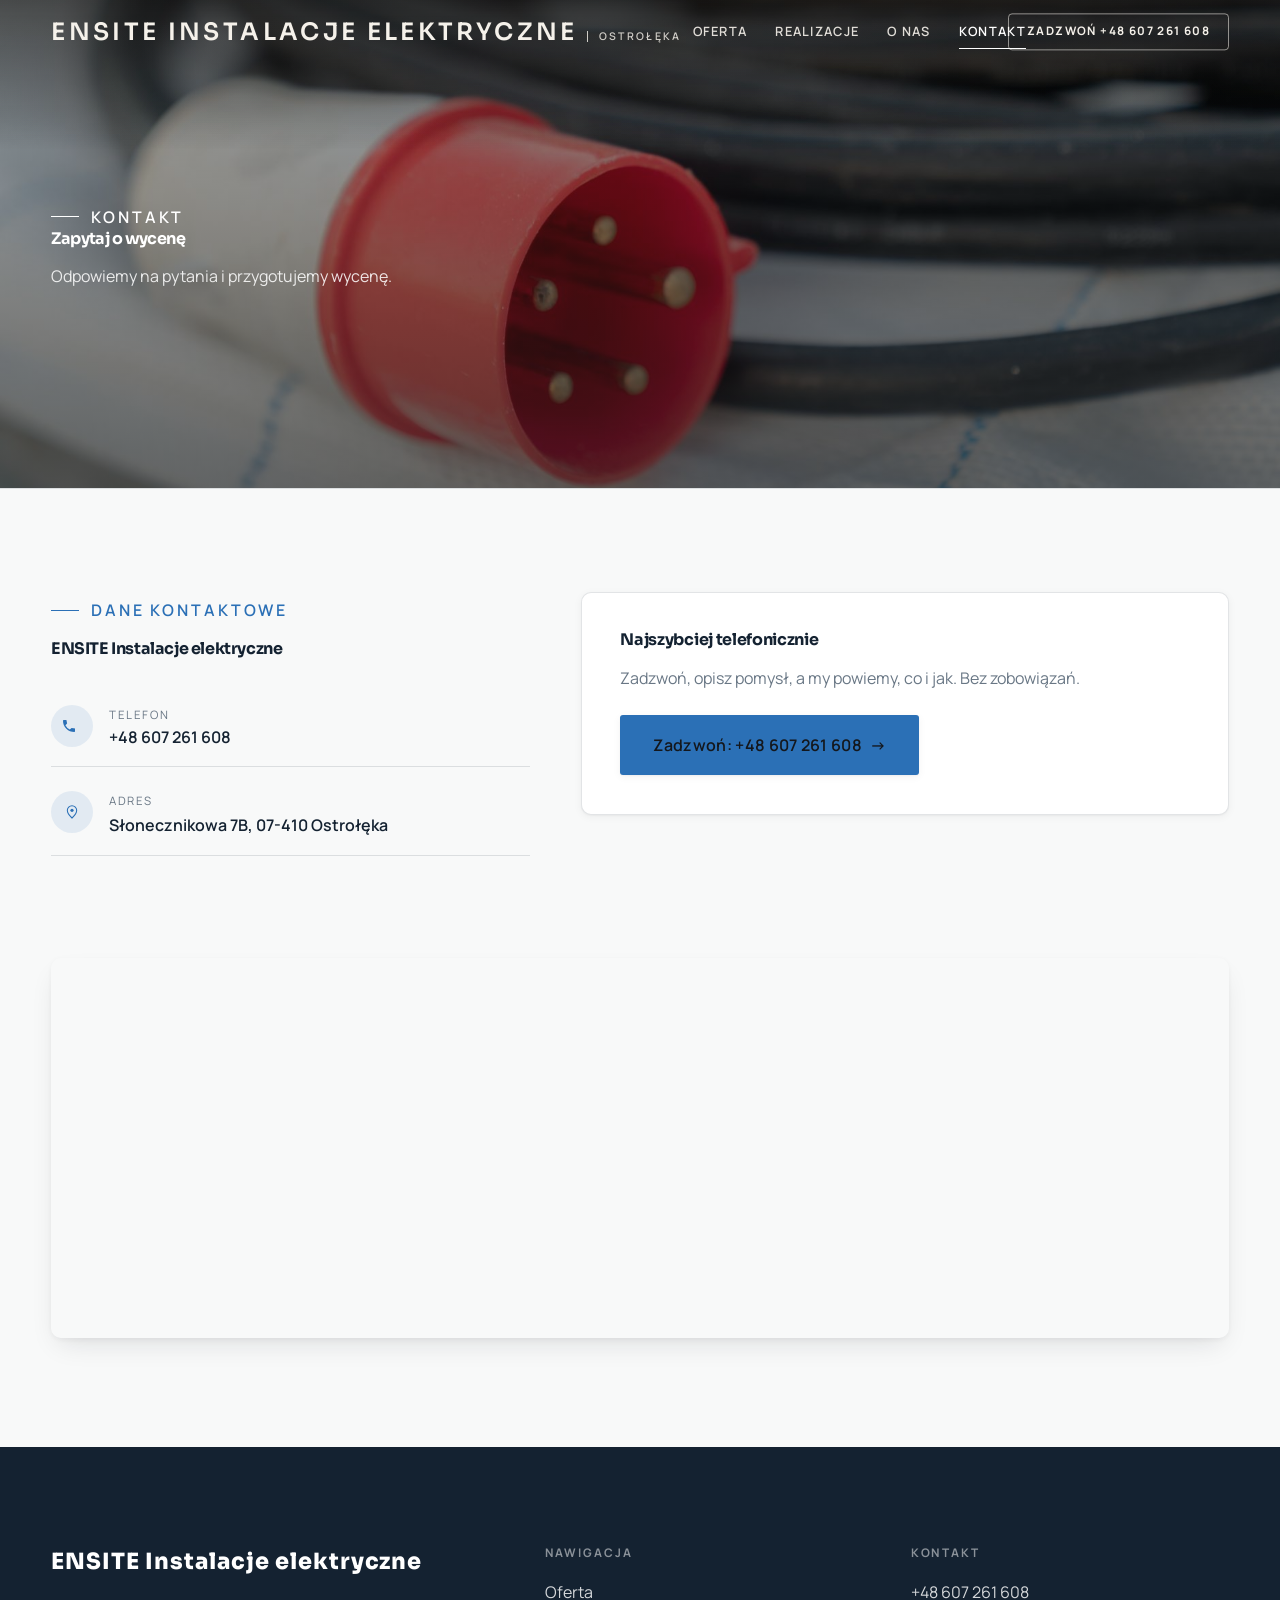
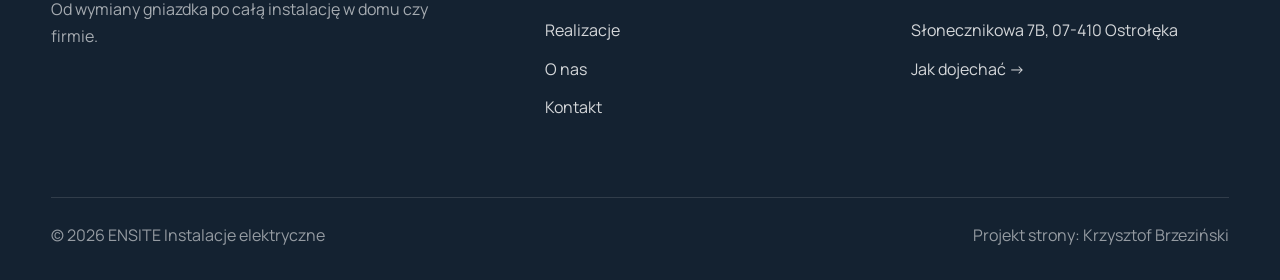
==== kontakt.html @ f6fc9be9 "Strona demo: ensite-instalacje-elektryczne" ====
<!DOCTYPE html>
<html lang="pl">
<head>
<meta charset="UTF-8">
<meta name="viewport" content="width=device-width, initial-scale=1.0">
<title>Kontakt - ENSITE Instalacje elektryczne</title>
<meta name="description" content="Kontakt ENSITE Instalacje elektryczne - Słonecznikowa 7B, 07-410 Ostrołęka">
<link rel="preconnect" href="https://fonts.googleapis.com">
<link rel="preconnect" href="https://fonts.gstatic.com" crossorigin>
<link href="https://fonts.googleapis.com/css2?family=Sora:wght@600;700;800&family=Manrope:wght@400;500;600&display=swap" rel="stylesheet">
<link rel="stylesheet" href="assets/styles.css">
</head>
<body>

<header class="nav">
  <div class="wrap nav-inner">
    <a class="brand" href="index.html"><span class="name">ENSITE Instalacje elektryczne</span><span class="sub">Ostrołęka</span></a>
    <nav class="nav-links">
      <a href="oferta.html">Oferta</a>
      <a href="realizacje.html">Realizacje</a>
      <a href="o-nas.html">O nas</a>
      <a href="kontakt.html" class="active">Kontakt</a>
      <a href="tel:+48607261608" class="btn btn-accent">Zadzwoń +48 607 261 608</a>
    </nav>
    <button class="nav-toggle" aria-label="Menu"><span></span><span></span><span></span></button>
  </div>
</header>

<section class="pagehead">
  <img src="img/g4.jpg" alt="ENSITE Instalacje elektryczne - Zapytaj o wycenę">
  <div class="wrap">
    <span class="eyebrow">Kontakt</span>
    <h1>Zapytaj o wycenę</h1>
    <p>Odpowiemy na pytania i przygotujemy wycenę.</p>
  </div>
</section>
<section>
  <div class="wrap contact-grid">
    <div class="reveal">
      <span class="eyebrow">Dane kontaktowe</span>
      <h2 style="margin:var(--space-4) 0 var(--space-6)">ENSITE Instalacje elektryczne</h2>
      <div class="info-list">
        <div class="info-row"><div class="ic"><svg class="ico-tel" width="16" height="16" viewBox="0 0 24 24" fill="none" aria-hidden="true"><path d="M6.6 10.8a15.5 15.5 0 0 0 6.6 6.6l2.2-2.2a1 1 0 0 1 1-.24 11.4 11.4 0 0 0 3.6.58 1 1 0 0 1 1 1V20a1 1 0 0 1-1 1A17 17 0 0 1 3 4a1 1 0 0 1 1-1h3.5a1 1 0 0 1 1 1c0 1.25.2 2.46.58 3.6a1 1 0 0 1-.25 1l-2.23 2.2Z" fill="currentColor"/></svg></div><div><div class="lbl">Telefon</div><a class="val" href="tel:+48607261608">+48 607 261 608</a></div></div>
        <div class="info-row"><div class="ic"><svg class="ico-pin" width="16" height="16" viewBox="0 0 24 24" fill="none" aria-hidden="true"><path d="M12 21s7-6.1 7-11.5A7 7 0 0 0 5 9.5C5 14.9 12 21 12 21Z" stroke="currentColor" stroke-width="1.6" fill="none"/><circle cx="12" cy="9.5" r="2.4" fill="currentColor"/></svg></div><div><div class="lbl">Adres</div><div class="val">Słonecznikowa 7B, 07-410 Ostrołęka</div></div></div>
      </div>
    </div>
    <div class="reveal">
      <div class="form">
        <h3 style="margin-bottom:var(--space-4)">Najszybciej telefonicznie</h3>
        <p class="muted" style="margin-bottom:var(--space-5)">Zadzwoń, opisz pomysł, a my powiemy, co i jak. Bez zobowiązań.</p>
        <a href="tel:+48607261608" class="btn btn-accent" style="justify-content:center">Zadzwoń: +48 607 261 608 <span class="arr">→</span></a>
      </div>
    </div>
  </div>
</section>
<section style="padding-top:0">
  <div class="wrap reveal">
    <iframe class="map" title="ENSITE Instalacje elektryczne - Ostrołęka" src="https://maps.google.com/maps?q=53.0658933%2C21.5706483&z=15&output=embed" loading="lazy" referrerpolicy="no-referrer-when-downgrade"></iframe>
  </div>
</section>

<footer>
  <div class="wrap">
    <div class="foot-grid">
      <div class="foot-brand">
        <div class="name">ENSITE Instalacje elektryczne</div>
        <p>Od wymiany gniazdka po całą instalację w domu czy firmie.</p>
      </div>
      <div class="foot-col">
        <h4>Nawigacja</h4>
        <a href="oferta.html">Oferta</a>
        <a href="realizacje.html">Realizacje</a>
        <a href="o-nas.html">O nas</a>
        <a href="kontakt.html">Kontakt</a>
      </div>
      <div class="foot-col">
        <h4>Kontakt</h4>
        <a href="tel:+48607261608">+48 607 261 608</a>
        <p>Słonecznikowa 7B, 07-410 Ostrołęka</p>
        <a href="https://maps.google.com/?cid=1458077893119664187&g_mp=CiVnb29nbGUubWFwcy5wbGFjZXMudjEuUGxhY2VzLkdldFBsYWNlEAIYBCAA" target="_blank" rel="noopener">Jak dojechać →</a>
      </div>
    </div>
    <div class="foot-bot">
      <span>© 2026 ENSITE Instalacje elektryczne</span>
      <span>Projekt strony: Krzysztof Brzeziński</span>
    </div>
  </div>
</footer>
<div class="sticky-call"><a class="sc-call" href="tel:+48607261608"><svg class="ico-tel" width="16" height="16" viewBox="0 0 24 24" fill="none" aria-hidden="true"><path d="M6.6 10.8a15.5 15.5 0 0 0 6.6 6.6l2.2-2.2a1 1 0 0 1 1-.24 11.4 11.4 0 0 0 3.6.58 1 1 0 0 1 1 1V20a1 1 0 0 1-1 1A17 17 0 0 1 3 4a1 1 0 0 1 1-1h3.5a1 1 0 0 1 1 1c0 1.25.2 2.46.58 3.6a1 1 0 0 1-.25 1l-2.23 2.2Z" fill="currentColor"/></svg> Zadzwoń</a><a class="sc-quote" href="kontakt.html">Bezpłatna wycena</a></div>

<script src="assets/main.js"></script>
</body>
</html>
---- assets/styles.css ----
/* ============================================================
   STOLBASZ — premium, architektoniczny B2B fit-out
   Jasna paleta, zero brązu. System wg premium-web-craft.
   Projekt strony: Krzysztof Brzeziński
   ============================================================ */

:root{
  /* PALETA — jasna, architektoniczna, chłodna */
  --paper:#f5f7fa;          /* główne tło */
  --paper-2:#e7edf3;        /* sekcje alternatywne (chłodny jasny szary) */
  --paper-3:#e7edf3;        /* delikatne wypełnienia */
  --ink:#142231;            /* tekst główny — chłodny grafit */
  --ink-soft:#2c3e52;       /* nagłówki drugorzędne */
  --muted:#697785;          /* tekst poboczny */
  --line:rgba(20,34,49,.12);/* hairline */
  --accent:#e8a00c;         /* stonowany petrol-slate — jedyny akcent */
  --accent-d:#c47f06;
  --accent-soft:rgba(232,160,12,.10);
  --dark:#142231;           /* sekcje ciemne (stopka/CTA) */

  /* ODSTĘPY — skala 4/8 */
  --space-1:4px; --space-2:8px; --space-3:12px; --space-4:16px; --space-5:24px;
  --space-6:32px; --space-7:48px; --space-8:64px; --space-9:96px; --space-10:128px;

  /* TYPOGRAFIA — fluid clamp() */
  --text-sm:clamp(.82rem,.8rem+.1vw,.9rem);
  --text-base:clamp(1rem,.97rem+.15vw,1.1rem);
  --text-lg:clamp(1.12rem,1.05rem+.3vw,1.3rem);
  --text-h3:clamp(1.2rem,1.1rem+.5vw,1.5rem);
  --text-h2:clamp(1.9rem,1.5rem+1.9vw,2.8rem);
  --text-h1:clamp(2.6rem,1.9rem+3.6vw,4.6rem);

  /* PROMIENIE — architektoniczne, raczej ostre */
  --r-sm:3px; --r-md:6px; --r-lg:10px;

  /* RUCH */
  --ease:cubic-bezier(.25,.46,.45,.94); --dur:.24s;

  /* CIENIE — miękkie, warstwowe */
  --sh-sm:0 1px 2px rgba(16,24,32,.04), 0 2px 8px rgba(16,24,32,.05);
  --sh-md:0 2px 6px rgba(16,24,32,.05), 0 12px 28px -8px rgba(16,24,32,.12);
  --sh-lg:0 6px 14px rgba(16,24,32,.07), 0 26px 56px -18px rgba(16,24,32,.22);

  --hairline:1px solid var(--line);

  --font-display:'Sora','Manrope',sans-serif;
  --font-body:'Manrope',sans-serif;
}

*{box-sizing:border-box;margin:0;padding:0}
html{scroll-behavior:smooth}
body{
  font-family:var(--font-body);
  font-size:var(--text-base);
  line-height:1.65;
  color:var(--ink);
  background:var(--paper);
  -webkit-font-smoothing:antialiased;
  text-rendering:optimizeLegibility;
}
img{max-width:100%;display:block}
a{color:inherit;text-decoration:none}

.wrap{width:min(92%,1180px);margin-inline:auto}
section{padding-block:clamp(52px,6.5vw,96px)}

h1,h2,h3{font-family:var(--font-display);font-weight:700;line-height:1.08;letter-spacing:-.02em;color:var(--ink)}
h1{font-size:var(--text-h1);letter-spacing:-.035em}
h2{font-size:var(--text-h2);letter-spacing:-.025em}
h3{font-size:var(--text-h3)}
p{max-width:65ch}

.eyebrow{
  font-family:var(--font-body);
  font-size:var(--text-sm);
  font-weight:600;
  letter-spacing:.18em;
  text-transform:uppercase;
  color:var(--accent);
  display:inline-flex;align-items:center;gap:var(--space-3);
}
.eyebrow::before{content:"";width:28px;height:1px;background:var(--accent);display:inline-block}

.muted{color:var(--muted)}
.lead{font-size:var(--text-lg);line-height:1.55;color:var(--ink-soft);max-width:50ch}

/* ---------- BUTTONS ---------- */
.btn{
  display:inline-flex;align-items:center;gap:var(--space-2);
  font-weight:600;font-size:var(--text-sm);letter-spacing:.02em;
  padding:var(--space-4) var(--space-6);
  border-radius:var(--r-sm);
  transition:transform var(--dur) var(--ease),box-shadow var(--dur) var(--ease),background var(--dur) var(--ease);
  cursor:pointer;border:1px solid transparent;
}
.btn-accent{background:var(--accent);color:#fff;box-shadow:var(--sh-sm)}
.btn-accent:hover{background:var(--accent-d);transform:translateY(-2px);box-shadow:var(--sh-md)}
.btn-accent:active{transform:translateY(0);box-shadow:var(--sh-sm)}
.btn-ghost{background:transparent;color:var(--ink);border-color:var(--line)}
.btn-ghost:hover{border-color:var(--accent);color:var(--accent);transform:translateY(-2px)}
.btn-light{background:#fff;color:var(--ink);box-shadow:var(--sh-sm)}
.btn-light:hover{transform:translateY(-2px);box-shadow:var(--sh-md)}
.btn .arr{transition:transform var(--dur) var(--ease)}
.btn:hover .arr{transform:translateX(4px)}

/* ---------- NAV ---------- */
.nav{
  position:sticky;top:0;z-index:50;
  background:color-mix(in srgb,var(--paper) 88%,transparent);
  backdrop-filter:saturate(140%) blur(10px);
  border-bottom:var(--hairline);
}
.nav-inner{display:flex;align-items:center;justify-content:space-between;height:72px}
.brand{display:flex;flex-direction:column;line-height:1}
.brand .name{font-family:var(--font-display);font-weight:800;font-size:1.35rem;letter-spacing:.04em}
.brand .sub{font-size:.62rem;letter-spacing:.34em;text-transform:uppercase;color:var(--muted);margin-top:5px}
.nav-links{display:flex;align-items:center;gap:var(--space-6)}
.nav-links a{font-size:var(--text-sm);font-weight:500;color:var(--ink-soft);position:relative;padding-block:4px;transition:color var(--dur) var(--ease)}
.nav-links a::after{content:"";position:absolute;left:0;bottom:0;width:0;height:1.5px;background:var(--accent);transition:width var(--dur) var(--ease)}
.nav-links a:hover,.nav-links a.active{color:var(--ink)}
.nav-links a:hover::after,.nav-links a.active::after{width:100%}
.nav-links .btn{padding:var(--space-2) var(--space-5)}
/* przyciski w nav: właściwy kolor (przebij .nav-links a) + bez podkreślenia */
.nav-links a.btn-accent{color:#fff}
.nav-links a.btn-ghost,.nav-links a.btn-light{color:var(--ink)}
.nav-links a.btn::after{display:none}
.nav-toggle{display:none;background:none;border:none;cursor:pointer;flex-direction:column;gap:5px;padding:8px}
.nav-toggle span{width:24px;height:2px;background:var(--ink);transition:var(--dur)}

/* ---------- HERO (split) ---------- */
.hero{position:relative;overflow:hidden;border-bottom:var(--hairline)}
.hero-grid{display:grid;grid-template-columns:1.05fr .95fr;gap:clamp(24px,4vw,60px);align-items:center;
  padding-block:clamp(36px,4.5vw,64px)}
.hero-copy .eyebrow{margin-bottom:var(--space-5)}
.hero-copy h1{margin-bottom:var(--space-5)}
.hero-copy .lead{margin-bottom:var(--space-7)}
.hero-actions{display:flex;flex-wrap:wrap;gap:var(--space-4)}
.hero-art{position:relative;aspect-ratio:4/3;border-radius:var(--r-lg);overflow:hidden;box-shadow:var(--sh-lg)}
.hero-art img{width:100%;height:100%;object-fit:cover}
.hero-art::after{content:"";position:absolute;inset:0;background:linear-gradient(180deg,transparent 55%,rgba(18,24,28,.28))}
.hero-badge{position:absolute;left:var(--space-5);bottom:var(--space-5);z-index:2;
  background:rgba(252,252,251,.94);backdrop-filter:blur(4px);
  border-radius:var(--r-md);padding:var(--space-4) var(--space-5);box-shadow:var(--sh-md);max-width:78%}
.hero-badge strong{display:block;font-family:var(--font-display);font-size:1rem;letter-spacing:-.01em}
.hero-badge span{font-size:var(--text-sm);color:var(--muted)}

/* ---------- HERO duży / kinowy (strona główna) ---------- */
.hero-cine{position:relative;min-height:clamp(560px,82vh,840px);min-height:clamp(560px,82svh,840px);display:flex;align-items:center;overflow:hidden;border-bottom:var(--hairline)}
.hero-cine>img{position:absolute;inset:0;width:100%;height:100%;object-fit:cover;z-index:0}
.hero-cine::after{content:"";position:absolute;inset:0;z-index:1;
  background:linear-gradient(95deg,rgba(13,18,23,.86) 0%,rgba(13,18,23,.64) 32%,rgba(13,18,23,.24) 62%,rgba(13,18,23,.04) 100%)}
.hero-cine .wrap{position:relative;z-index:2;padding-block:var(--space-8)}
.hero-cine .hero-copy{max-width:660px}
.hero-cine .eyebrow{color:#fff;margin-bottom:var(--space-5)}
.hero-cine .eyebrow::before{background:#fff}
.hero-cine h1{color:#fff;margin-bottom:var(--space-5);font-size:clamp(2.9rem,2rem+4.4vw,5.2rem)}
.hero-cine .lead{color:rgba(255,255,255,.92);max-width:48ch;margin-bottom:var(--space-7)}
.hero-cine .hero-actions{display:flex;flex-wrap:wrap;gap:var(--space-4)}
@media(max-width:680px){
  .hero-cine{min-height:clamp(520px,76vh,640px);min-height:clamp(520px,76svh,640px);align-items:flex-end}
  .hero-cine::after{background:linear-gradient(0deg,rgba(13,18,23,.9) 6%,rgba(13,18,23,.45) 55%,rgba(13,18,23,.25) 100%)}
  .hero-cine .wrap{padding-bottom:var(--space-9)}
}

/* full-bleed hero variant (podstrony) */
.pagehead{position:relative;min-height:46vh;min-height:46svh;display:flex;align-items:flex-end;overflow:hidden;border-bottom:var(--hairline)}
.pagehead img{position:absolute;inset:0;width:100%;height:100%;object-fit:cover}
.pagehead::after{content:"";position:absolute;inset:0;background:linear-gradient(180deg,rgba(18,24,28,.25),rgba(18,24,28,.62))}
.pagehead .wrap{position:relative;z-index:2;padding-block:var(--space-9);color:#fff}
.pagehead h1{color:#fff;max-width:18ch}
.pagehead .eyebrow{color:#fff}
.pagehead .eyebrow::before{background:#fff}
.pagehead p{color:rgba(255,255,255,.86);margin-top:var(--space-4);max-width:54ch}

/* ---------- STRIP (pasek skrótów / liczby) ---------- */
.strip{background:var(--dark);color:#fff}
.strip .wrap{display:grid;grid-template-columns:repeat(4,1fr);gap:var(--space-6);padding-block:var(--space-8)}
.strip .item .k{font-family:var(--font-display);font-size:clamp(1.6rem,1.2rem+1.4vw,2.4rem);font-weight:800;letter-spacing:-.02em;color:#fff}
.strip .item .v{font-size:var(--text-sm);color:rgba(255,255,255,.66);margin-top:var(--space-2);line-height:1.45}
.strip .item{border-left:2px solid var(--accent);padding-left:var(--space-5)}

/* ---------- SECTION HEAD ---------- */
.head{max-width:48rem;margin-bottom:var(--space-8)}
.head.center{margin-inline:auto;text-align:center}
.head .eyebrow{margin-bottom:var(--space-4)}
.head h2{margin-bottom:var(--space-4)}
.head p{color:var(--muted);font-size:var(--text-lg);line-height:1.55}
.head.center p{margin-inline:auto}

/* ---------- INTRO SPLIT ---------- */
.split{display:grid;grid-template-columns:.92fr 1.08fr;gap:clamp(28px,5vw,80px);align-items:center}
.split.rev{grid-template-columns:1.08fr .92fr}
.split.rev .split-art{order:-1}
.split-art{position:relative;aspect-ratio:5/4;border-radius:var(--r-lg);overflow:hidden;box-shadow:var(--sh-lg)}
.split-art img{width:100%;height:100%;object-fit:cover}
.split-copy h2{margin-bottom:var(--space-5)}
.split-copy p+p{margin-top:var(--space-4)}
.split-copy .btn{margin-top:var(--space-6)}

/* ---------- SERVICES (zakres) ---------- */
.svc-grid{display:grid;grid-template-columns:repeat(auto-fit,minmax(280px,1fr));gap:var(--space-5)}
.svc{background:#fff;border:var(--hairline);border-radius:var(--r-md);padding:var(--space-7) var(--space-6);
  transition:transform var(--dur) var(--ease),box-shadow var(--dur) var(--ease),border-color var(--dur) var(--ease);
  position:relative;overflow:hidden}
.svc::before{content:"";position:absolute;left:0;top:0;width:3px;height:0;background:var(--accent);transition:height var(--dur) var(--ease)}
.svc:hover{transform:translateY(-4px);box-shadow:var(--sh-md);border-color:transparent}
.svc:hover::before{height:100%}
.svc .ic{font-family:var(--font-display);font-size:.8rem;font-weight:700;letter-spacing:.12em;color:var(--accent);margin-bottom:var(--space-4)}
.svc h3{margin-bottom:var(--space-3);font-size:1.22rem}
.svc p{color:var(--muted);font-size:var(--text-base);line-height:1.6}

/* big detailed service rows */
.svc-row{display:grid;grid-template-columns:.8fr 1.2fr;gap:clamp(20px,4vw,60px);align-items:center;padding-block:var(--space-8)}
.svc-row+.svc-row{border-top:var(--hairline)}
.svc-row.rev{grid-template-columns:1.2fr .8fr}
.svc-row.rev .svc-row-art{order:-1}
.svc-row-art{aspect-ratio:4/3;border-radius:var(--r-md);overflow:hidden;box-shadow:var(--sh-md)}
.svc-row-art img{width:100%;height:100%;object-fit:cover}
.svc-row h3{font-size:1.5rem;margin-bottom:var(--space-4)}
.svc-row .num{font-family:var(--font-display);font-size:.85rem;font-weight:700;letter-spacing:.14em;color:var(--accent);display:block;margin-bottom:var(--space-3)}
.svc-row ul{list-style:none;margin-top:var(--space-4);display:flex;flex-direction:column;gap:var(--space-2)}
.svc-row li{position:relative;padding-left:var(--space-5);color:var(--muted);font-size:var(--text-base)}
.svc-row li::before{content:"";position:absolute;left:0;top:.62em;width:8px;height:1px;background:var(--accent)}

/* ---------- GALLERY (realizacje) ---------- */
.gallery{display:grid;grid-template-columns:repeat(12,1fr);gap:var(--space-4);grid-auto-rows:200px}
/* GALERIA MASONRY — pionowe zdjęcia (portrety beauty/wellness) bez przycinania: kolumny, height auto */
.gallery-masonry{column-count:3;column-gap:var(--space-4)}
@media(max-width:900px){.gallery-masonry{column-count:2}}
@media(max-width:560px){.gallery-masonry{column-count:1}}
.gallery-masonry .m-tile{break-inside:avoid;margin:0 0 var(--space-4);padding:0;position:relative;overflow:hidden;border-radius:var(--r-md);border:1px solid var(--line)}
.gallery-masonry .m-tile img{width:100%;height:auto;display:block}
.gallery-masonry .m-tile .cap{position:absolute;left:0;right:0;bottom:0;padding:var(--space-4);color:#fff;background:linear-gradient(0deg,rgba(0,0,0,.55),transparent);font-size:var(--text-sm)}
.gallery-masonry .m-tile .cap small{display:block;font-weight:400;opacity:.78;letter-spacing:.04em;text-transform:uppercase;font-size:.66rem;margin-top:3px}
.tile{position:relative;overflow:hidden;border-radius:var(--r-md);box-shadow:var(--sh-sm);
  transition:transform var(--dur) var(--ease),box-shadow var(--dur) var(--ease)}
.tile img{width:100%;height:100%;object-fit:cover;transition:transform .6s var(--ease)}
.tile:hover{box-shadow:var(--sh-md)}
.tile:hover img{transform:scale(1.05)}
.tile .cap{position:absolute;left:0;right:0;bottom:0;padding:var(--space-5) var(--space-4) var(--space-4);
  background:linear-gradient(transparent,rgba(18,24,28,.78));color:#fff;
  font-size:var(--text-sm);font-weight:600;letter-spacing:.01em;
  opacity:0;transform:translateY(8px);transition:var(--dur) var(--ease)}
.tile:hover .cap{opacity:1;transform:translateY(0)}
.tile .cap small{display:block;font-weight:400;opacity:.78;letter-spacing:.04em;text-transform:uppercase;font-size:.66rem;margin-top:3px}
/* bento spans */
.t-wide{grid-column:span 6}
.t-tall{grid-column:span 6;grid-row:span 2}
.t-std{grid-column:span 6}
.t-third{grid-column:span 4}
.t-two3{grid-column:span 8}

/* ---------- TRUST / WIARYGODNOŚĆ ---------- */
.trust{background:var(--paper-2)}
.trust-grid{display:grid;grid-template-columns:repeat(auto-fit,minmax(240px,1fr));gap:var(--space-5);margin-top:var(--space-7)}
.trust-card{background:#fff;border-radius:var(--r-md);padding:var(--space-7) var(--space-6);box-shadow:var(--sh-sm);border-top:3px solid var(--accent)}
.trust-card .big{font-family:var(--font-display);font-size:clamp(1.8rem,1.3rem+1.6vw,2.6rem);font-weight:800;letter-spacing:-.02em;color:var(--ink);line-height:1}
.trust-card h3{font-size:1.12rem;margin:var(--space-3) 0 var(--space-2)}
.trust-card p{color:var(--muted);font-size:var(--text-base);line-height:1.55}

/* ---------- CTA band ---------- */
.cta{background:var(--dark);color:#fff;position:relative;overflow:hidden}
.cta .wrap{display:grid;grid-template-columns:1.4fr .6fr;gap:var(--space-7);align-items:center;position:relative;z-index:2}
.cta h2{color:#fff;max-width:20ch}
.cta p{color:rgba(255,255,255,.74);margin-top:var(--space-4)}
.cta-actions{display:flex;flex-direction:column;gap:var(--space-3);align-items:flex-start}
.cta::before{content:"";position:absolute;right:-80px;top:-80px;width:360px;height:360px;border-radius:50%;
  background:radial-gradient(circle,var(--accent-soft),transparent 70%)}

/* ---------- CONTACT ---------- */
.contact-grid{display:grid;grid-template-columns:.85fr 1.15fr;gap:clamp(28px,4vw,56px);align-items:start}
.info-list{display:flex;flex-direction:column;gap:var(--space-2)}
.info-row{display:flex;gap:var(--space-4);align-items:flex-start;padding-block:var(--space-4);border-bottom:var(--hairline)}
.info-row .ic{flex:none;width:42px;height:42px;display:grid;place-items:center;border-radius:50%;
  background:var(--accent-soft);color:var(--accent);font-size:1.05rem}
.info-row .lbl{font-size:.72rem;letter-spacing:.14em;text-transform:uppercase;color:var(--muted)}
.info-row .val{font-weight:600;font-size:var(--text-base);margin-top:2px}
.info-row a.val:hover{color:var(--accent)}
.map{border:none;border-radius:var(--r-lg);box-shadow:var(--sh-md);width:100%;height:100%;min-height:380px;filter:grayscale(.2) contrast(1.02)}
.form{background:#fff;border:var(--hairline);border-radius:var(--r-lg);padding:clamp(24px,3vw,40px);box-shadow:var(--sh-sm)}
.form .fld{margin-bottom:var(--space-5)}
.form label{display:block;font-size:var(--text-sm);font-weight:600;margin-bottom:var(--space-2)}
.form input,.form textarea{width:100%;font-family:inherit;font-size:var(--text-base);color:var(--ink);
  padding:var(--space-4);border:var(--hairline);border-radius:var(--r-sm);background:var(--paper);transition:border-color var(--dur)}
.form input:focus,.form textarea:focus{outline:none;border-color:var(--accent);background:#fff}
.form textarea{resize:vertical;min-height:120px}
.form .note{font-size:var(--text-sm);color:var(--muted);margin-top:var(--space-3)}

/* ---------- FOOTER ---------- */
footer{background:var(--dark);color:#fff;padding-block:var(--space-9) var(--space-6)}
.foot-grid{display:grid;grid-template-columns:1.4fr 1fr 1fr;gap:var(--space-7);margin-bottom:var(--space-8)}
.foot-brand .name{font-family:var(--font-display);font-weight:800;font-size:1.4rem;letter-spacing:.04em}
.foot-brand p{color:rgba(255,255,255,.62);margin-top:var(--space-4);font-size:var(--text-base);max-width:38ch}
.foot-col h4{font-size:.74rem;letter-spacing:.16em;text-transform:uppercase;color:rgba(255,255,255,.5);margin-bottom:var(--space-4)}
.foot-col a,.foot-col p{display:block;color:rgba(255,255,255,.82);font-size:var(--text-base);margin-bottom:var(--space-3)}
.foot-col a:hover{color:#fff}
.foot-bot{border-top:1px solid rgba(255,255,255,.12);padding-top:var(--space-5);display:flex;justify-content:space-between;flex-wrap:wrap;gap:var(--space-3);
  font-size:var(--text-sm);color:rgba(255,255,255,.55)}
.foot-bot a:hover{color:#fff}

/* ---------- REVEAL ---------- */
.reveal{opacity:0;transform:translateY(22px);transition:opacity .6s var(--ease),transform .6s var(--ease)}
.reveal.in{opacity:1;transform:none}

/* ---------- RESPONSIVE ---------- */
@media(max-width:920px){
  .hero-grid,.split,.split.rev,.svc-row,.svc-row.rev,.cta .wrap,.contact-grid,.foot-grid{grid-template-columns:1fr}
  .split.rev .split-art,.svc-row.rev .svc-row-art{order:0}
  .hero-art{aspect-ratio:16/10;max-height:420px}
  .strip .wrap{grid-template-columns:repeat(2,1fr);gap:var(--space-7)}
  .gallery{grid-auto-rows:180px}
  .t-wide,.t-tall,.t-std,.t-third,.t-two3{grid-column:span 6}
  .t-tall{grid-row:span 1}
  .cta-actions{flex-direction:row;flex-wrap:wrap}
  .foot-grid{gap:var(--space-6)}
}
@media(max-width:680px){
  .nav-links{position:fixed;inset:72px 0 auto 0;background:var(--paper);flex-direction:column;align-items:stretch;
    gap:0;padding:var(--space-4) 6%;border-bottom:var(--hairline);box-shadow:var(--sh-md);
    transform:translateY(-120%);transition:transform var(--dur) var(--ease)}
  .nav-links.open{transform:translateY(0)}
  .nav-links a{padding-block:var(--space-4);border-bottom:var(--hairline)}
  .nav-links .btn{margin-top:var(--space-3);justify-content:center}
  .nav-toggle{display:flex}
  .strip .wrap{grid-template-columns:1fr}
  .gallery{grid-template-columns:repeat(6,1fr)}
  .foot-grid{grid-template-columns:1fr}
}
@media(prefers-reduced-motion:reduce){
  *{animation-duration:.01ms!important;transition:none!important}
  .reveal{opacity:1!important;transform:none!important}
  html{scroll-behavior:auto}
}

/* ============================================================
   PREMIUM LAYER — destylat deep-researchu branż (anty-AI, spokój).
   Zmienne STOLBASZ (--accent/--ink/--paper/--line/--dark). Ruch ledwo
   zauważalny, krzywa cubic-bezier(.16,.84,.44,1); prefers-reduced-motion
   pokryte blanketem wyżej. Karty hairline zamiast cieni = #1 sygnał „nie-AI".
   ============================================================ */

/* więcej oddechu między sekcjami (liderzy: 110-130px) */
section{padding-block:clamp(64px,8vw,128px)}

/* 1) Aksamitny reveal — dłuższa, miękka krzywa zamiast „skoku" */
.reveal{transition:opacity .9s cubic-bezier(.16,.84,.44,1),transform .9s cubic-bezier(.16,.84,.44,1);will-change:opacity,transform}
/* stagger TYLKO w galerii (tam pozycja = porządek dzieci) */
.gallery .reveal:nth-child(2){transition-delay:.07s}
.gallery .reveal:nth-child(3){transition-delay:.14s}
.gallery .reveal:nth-child(4){transition-delay:.21s}
.gallery .reveal:nth-child(5){transition-delay:.28s}
.gallery .reveal:nth-child(6){transition-delay:.35s}

/* 2) Hero STATYCZNY na .hero-cine — Ken Burns CAŁKIEM WYŁĄCZONY 26.06 (3. zgłoszenie Szymona).
   GENEZA: animowanie scale na <img> hero z teksturami (cegły/framugi) re-samplinguje obraz
   klatka po klatce → na części ekranów drobne drganie/shimmer = „heroshot się trzęsie".
   translateY usunięto wcześniej, scale-only + will-change/GPU NIE wystarczyły do GWARANCJI gładkości.
   Krzysztof zażądał pewności („make sure, że błąd się nie pojawi") > efekt. Zero animacji = 0% drgania.
   Delikatny zoom zostaje TYLKO w pełnoekranowych hero gastro/studio (hg-bg/hs-bg — tło, inny
   mechanizm, chwalone, nigdy nie zgłaszane). NIE wracać do KB na .hero-cine bez realnego testu
   na sprzęcie klienta — to ryzyko regresji „trzęsienia”. */
/* BEZPIECZNY "wow" na hero = jednorazowy FADE-IN (opacity), nie zoom.
   opacity nie dotyka bitmapy → gładkie na KAŻDYM zdjęciu/ekranie/GPU, zero ryzyka migotania.
   Geometryczny ruch (scale/translate) na .hero-cine jest ZAKAZANY (bramka pilnuje). */
@keyframes heroFade{from{opacity:0}to{opacity:1}}
.hero-cine>img{transform:none;animation:heroFade 1.1s ease-out both}

/* 3) Akcentowy hairline pod nagłówkiem sekcji, który „rysuje się" przy wejściu */
.head h2{position:relative;padding-bottom:18px}
.head h2::after{content:"";position:absolute;left:0;bottom:0;height:1px;width:0;background:var(--accent);transition:width 1s cubic-bezier(.16,.84,.44,1) .15s}
.head.center h2::after{left:50%;transform:translateX(-50%)}
.head.reveal.in h2::after,.head.center.reveal.in h2::after{width:54px}

/* 4) Karty HAIRLINE zamiast cieni/zaokrągleń (najmocniejszy anty-AI detal) */
.svc{background:transparent;border:1px solid var(--line);border-radius:var(--r-sm);box-shadow:none}
.svc:hover{box-shadow:none;border-color:var(--accent);transform:translateY(-3px)}
.trust-card{background:transparent;box-shadow:none;border:1px solid var(--line);border-top:2px solid var(--accent);border-radius:var(--r-sm)}
.tile{box-shadow:none;border-radius:var(--r-sm)}
.tile:hover{box-shadow:none}

/* 5) Sticky-nav kondensuje się po przewinięciu (sygnał dopracowania) */
.nav{transition:box-shadow .4s ease,background .4s ease}
.nav.is-stuck{box-shadow:0 1px 0 var(--line),0 14px 30px -24px rgba(0,0,0,.45)}
.nav-inner{transition:height .35s var(--ease)}
.nav.is-stuck .nav-inner{height:60px}

/* 6) MANIFESTO — pełnoekranowy cytat-bohater (zastępuje generyczne „Dlaczego my") */
.manifesto{background:var(--paper-2);text-align:center}
.manifesto .wrap{max-width:60rem}
.manifesto p{font-family:var(--font-display);font-style:italic;font-size:clamp(1.6rem,1rem+2.4vw,2.8rem);line-height:1.32;color:var(--ink-soft);margin-inline:auto;max-width:26ch;position:relative;padding-top:var(--space-8)}
.manifesto p::before{content:"";position:absolute;top:0;left:50%;transform:translateX(-50%);width:54px;height:1px;background:var(--accent)}
.manifesto p span{color:var(--accent);font-style:italic}

/* 7) GATEWAYS — 3 duże bramy-zdjęcia (zamiast paska menu usług) */
.gateways{display:grid;grid-template-columns:repeat(3,1fr);gap:var(--space-4)}
.gateway{position:relative;aspect-ratio:3/4;overflow:hidden;border-radius:var(--r-sm);display:block}
.gateway img{width:100%;height:100%;object-fit:cover;transition:transform .8s var(--ease),filter .5s var(--ease)}
.gateway::after{content:"";position:absolute;inset:0;background:linear-gradient(180deg,transparent 38%,rgba(18,24,28,.74))}
.gateway:hover img{transform:scale(1.05);filter:brightness(1.05)}
.gateway .g-ttl{position:absolute;left:0;right:0;bottom:0;z-index:2;padding:var(--space-6) var(--space-5);color:#fff;font-family:var(--font-display);font-size:1.45rem;letter-spacing:-.01em;line-height:1.15}
.gateway .g-ttl small{display:block;font-family:var(--font-body);font-size:var(--text-sm);font-weight:400;opacity:.82;letter-spacing:.03em;margin-top:5px}
@media(max-width:760px){.gateways{grid-template-columns:1fr}.gateway{aspect-ratio:16/10}}

/* 8) LOGO klienta w nagłówku (gdy podane --logo) */
/* 52px domyślnie (feedback Bartka 06.07.2026: 40px ginęło, uwaga padła 3x; ~56px sprawdzone na żywym demie anna-borowiec-makeup) */
.brand-logo{height:64px;width:auto;max-width:300px;object-fit:contain;display:block}
.nav.is-stuck .brand-logo{height:52px}
@media(max-width:680px){.brand-logo{height:46px;max-width:210px}}

/* === rodzina: fachowcy === */
/* ============================================================
   RODZINA: FACHOWCY (hydraulik/elektryk/remont/brukarstwo/ogrodzenia)
   Doklejane NA WIERZCH base.css. Dziedziczy paletę/fonty skórki (trade/elektryk).
   Filozofia: telefon-bohater + zaufanie + „bezpłatna wycena". Spokój, nie krzyk.
   (count-up i podwójny iframe mapy świadomie pominięte - krytyka blueprintu.)
   ============================================================ */

/* --- PROCES - oś „jak pracujemy" (podpis rodziny, czego nie ma w meblach) --- */
.proces{background:var(--paper-2)}
.proces-line{list-style:none;display:grid;grid-template-columns:repeat(4,1fr);gap:var(--space-5);position:relative;margin:0;padding:0}
.proces-line li{position:relative;padding-top:var(--space-7)}
.proces-line li::before{content:"";position:absolute;top:14px;left:0;right:0;height:1px;background:var(--line)}
.proces-line li:last-child::before{right:50%}
.proces-line li:first-child::before{left:50%}
.proces-line li::after{content:"";position:absolute;top:9px;left:calc(50% - 6px);width:11px;height:11px;border-radius:50%;background:var(--accent);box-shadow:0 0 0 4px var(--paper-2)}
.proces-line .pno{font-family:var(--font-display);font-weight:800;font-size:1.5rem;color:var(--accent);letter-spacing:-.02em;display:block;margin-bottom:var(--space-3);text-align:center}
.proces-line h3{font-size:1.1rem;margin-bottom:var(--space-2);text-align:center}
.proces-line p{color:var(--muted);font-size:var(--text-sm);line-height:1.5;text-align:center;max-width:26ch;margin-inline:auto}
@media(max-width:820px){
  .proces-line{grid-template-columns:1fr;gap:0}
  .proces-line li{padding:var(--space-5) 0 var(--space-5) var(--space-7)}
  .proces-line li::before{left:5px;right:auto;top:0;bottom:0;width:1px;height:auto}
  .proces-line li:first-child::before,.proces-line li:last-child::before{left:5px;right:auto}
  .proces-line li::after{top:var(--space-6);left:0}
  .proces-line .pno,.proces-line h3,.proces-line p{text-align:left;margin-inline:0}
}

/* --- OBSZAR DZIAŁANIA - lokalność (chipy z REALNEGO miasta, bez drugiego iframe) --- */
.obszar .head{text-align:center;margin-inline:auto}
.obszar .head .eyebrow{justify-content:center}
.obszar-list{list-style:none;display:flex;flex-wrap:wrap;justify-content:center;gap:var(--space-3);margin:0;padding:0;max-width:60rem;margin-inline:auto}
.obszar-list li{border:1px solid var(--line);border-radius:999px;padding:var(--space-2) var(--space-5);
  font-size:var(--text-sm);font-weight:600;color:var(--ink-soft);transition:border-color .24s var(--ease),color .24s var(--ease)}
.obszar-list li:hover{border-color:var(--accent);color:var(--accent)}
.obszar-list li.is-home{background:var(--accent);border-color:var(--accent);color:#fff}

/* --- STICKY-CALL - dolny pasek mobile (najważniejszy konwerter tej rodziny) --- */
.sticky-call{display:none}
@media(max-width:820px){
  .sticky-call{display:grid;grid-template-columns:1fr 1fr;gap:1px;position:fixed;left:0;right:0;bottom:0;z-index:90;
    background:var(--line);box-shadow:0 -6px 20px -10px rgba(0,0,0,.4)}
  .sticky-call a{padding:15px 8px;text-align:center;font-weight:700;font-size:.95rem;letter-spacing:.01em}
  .sc-call{background:var(--accent);color:#fff}
  .sc-quote{background:var(--paper);color:var(--ink)}
  body{padding-bottom:56px}
}

/* --- Blok „Awaria? Dzwoń” (opcjonalny, hydraulik/elektryk) --- */
.awaria{background:var(--dark);color:#fff}
.awaria .wrap{display:flex;flex-wrap:wrap;align-items:center;justify-content:space-between;gap:var(--space-5);padding-block:var(--space-7)}
.awaria h3{color:#fff;font-size:clamp(1.3rem,1rem+1.2vw,1.8rem)}
.awaria p{color:rgba(255,255,255,.72);margin-top:var(--space-2)}
.awaria .btn-accent{white-space:nowrap}

/* === CERTYFIKATY / CZYM PRACUJEMY (gated: renderuje sie tylko gdy brief poda certy/marki/gwarancja) - mocny lever dla dekarzy === */
.auto-marki .marki-list{display:flex;flex-wrap:wrap;justify-content:center;gap:clamp(.8rem,2.5vw,1.6rem);list-style:none;margin:var(--space-7) 0 0;padding:0}
.auto-marki .marki-list li{font-family:var(--font-display);text-transform:uppercase;letter-spacing:.12em;font-weight:600;
  font-size:clamp(.82rem,1.5vw,1rem);color:var(--ink-soft);padding:.5rem 1rem;border:1px solid var(--line);border-radius:var(--r-sm)}
.marki-gwar{text-align:center;color:var(--muted);font-size:var(--text-sm);margin-top:var(--space-6)}

/* ============================================================
   FAZA 3 - OSOBNY UKŁAD FACHOWCY (research wf_e4ed63db + krytyka z policzonym WCAG). Doklejane na wierzch.
   Tożsamość: ZAUFANIE + DUŻY TELEFON + DOWÓD. Dwublok hero (zdjęcie | lity panel), bezpośrednio, solidnie.
   ============================================================ */

/* --- P0 KONTRAST: bursztyn jako TEKST na jasnym = 2.0 FAIL (policzone). Naprawy (bursztyn->ciemny tekst / ink). --- */
.btn-accent{color:#14171c}                                  /* bursztyn + ciemny tekst = 8.28 PASS */
.sticky-call .sc-call{color:#14171c}                        /* sticky bursztyn + ciemny tekst */
.obszar-list li.is-home{background:var(--ink);border-color:var(--ink);color:#fff}  /* było bursztyn+biel 2.17 -> ink+biel 16.29 */
.proces-line .pno{color:var(--ink-soft)}                    /* numery procesu: było bursztyn 2.0 -> ink-soft (czytelne); kropka osi zostaje bursztyn (grafika) */

/* --- Ikona telefonu (uzywana w hero hf-phone-num; nav styluje silnik NAV NOBU) --- */
.ico-tel{vertical-align:-2px;margin-right:.3em}

/* === HERO FACHOWCY: dwublok (zdjęcie | lity panel ink). Zdjęcie = PIERWSZE dziecko (blur-guard + mobilny stack). STATYCZNE. === */
.hero-fach{display:grid;grid-template-columns:1fr minmax(0,46%);min-height:clamp(540px,76vh,740px);min-height:clamp(540px,76svh,740px)}
.hf-photo{width:100%;height:100%;object-fit:cover;display:block;background:var(--paper-2)}  /* img = PIERWSZE dziecko sekcji (blur-guard); EAGER, bez animacji (zero janku) */
.hf-panel{order:-1;background:var(--ink);color:#fff;display:flex;flex-direction:column;justify-content:center;
  padding:clamp(2.2rem,5vw,4.5rem) clamp(1.6rem,4vw,3.6rem)}
.hf-kicker{font-family:var(--font-display);font-weight:700;text-transform:uppercase;letter-spacing:.14em;
  font-size:clamp(.74rem,1.4vw,.9rem);color:var(--accent)}
.hf-title{color:#fff;font-family:var(--font-display);font-weight:800;line-height:1.05;letter-spacing:-.01em;
  font-size:clamp(1.9rem,1.4rem+2vw,3rem);margin:var(--space-3) 0 var(--space-5)}
.hf-phone{display:inline-flex;flex-direction:column;gap:.15rem;margin-bottom:var(--space-5);width:fit-content}
.hf-phone-lab{font-size:.74rem;text-transform:uppercase;letter-spacing:.14em;color:rgba(255,255,255,.66)}
.hf-phone-num{font-family:var(--font-display);font-weight:800;color:#fff;font-variant-numeric:tabular-nums;white-space:nowrap;
  font-size:clamp(2rem,1.4rem+2.2vw,2.9rem);line-height:1;display:inline-flex;align-items:center}
.hf-phone-num .ico-tel{width:.7em;height:.7em;color:var(--accent);margin-right:.35em}   /* ikona bursztyn, cyfry białe */
.hf-phone:hover .hf-phone-num{color:var(--accent)}
.hf-actions{display:flex;flex-wrap:wrap;gap:var(--space-3)}
.hf-ghost{color:#fff;border-color:rgba(255,255,255,.45)}
.hf-trust{margin-top:var(--space-5);padding-top:var(--space-4);border-top:1px solid rgba(255,255,255,.16);
  color:rgba(255,255,255,.82);font-weight:600;font-size:var(--text-sm);letter-spacing:.01em}
@media(max-width:820px){
  .hero-fach{grid-template-columns:1fr;min-height:0}
  .hf-photo{aspect-ratio:16/10}
  .hf-panel{order:0;padding-block:clamp(2rem,7vw,3rem)}     /* DOM-order: zdjęcie na górze, panel pod */
}

/* === PROMISE BAR: zawsze-obecna sygnatura usługowa (anty recon-collapse) === */
.fach-promise{background:var(--paper-2);border-bottom:var(--hairline);padding-block:0}
.fach-promise .wrap{padding-block:var(--space-4)}
.fp-row{list-style:none;margin:0;padding:0;display:flex;flex-wrap:wrap;justify-content:center;align-items:center;gap:clamp(.6rem,2.4vw,2rem)}
.fp-row li{font-family:var(--font-display);font-weight:700;text-transform:uppercase;letter-spacing:.08em;
  font-size:clamp(.72rem,1.3vw,.85rem);color:var(--ink-soft);display:flex;align-items:center}
.fp-row li:not(:last-child)::after{content:"";width:6px;height:6px;border-radius:50%;background:var(--accent);margin-left:clamp(.6rem,2.4vw,2rem)}

/* === TRUST BAR (gated): jasne pasmo, cyfry INK (NIE bursztyn=2.0 FAIL), bursztyn jako kreska pod liczbą === */
.trust-bar{background:var(--paper);border-bottom:var(--hairline)}
.trust-bar .wrap{display:flex;flex-wrap:wrap;align-items:center;justify-content:center;gap:clamp(1rem,3vw,2.6rem);padding-block:var(--space-7)}
.tb-stats{display:flex;flex-wrap:wrap;gap:clamp(1rem,3vw,2.6rem)}
.tb-stat{display:flex;flex-direction:column;align-items:center;text-align:center;padding-bottom:var(--space-2);border-bottom:3px solid var(--accent)}
.tb-num{font-family:var(--font-display);font-weight:800;font-size:clamp(2rem,3vw,2.8rem);line-height:1;color:var(--ink);font-variant-numeric:tabular-nums}
.tb-lab{font-size:.74rem;text-transform:uppercase;letter-spacing:.08em;color:var(--muted);margin-top:.3rem}
.tb-google{font-weight:700;color:var(--ink);font-size:var(--text-base);background:var(--paper-2);border:var(--hairline);border-radius:999px;padding:.5rem 1.1rem;font-variant-numeric:tabular-nums}
.tb-seal{font-family:var(--font-display);font-weight:700;text-transform:uppercase;letter-spacing:.06em;font-size:.85rem;
  color:var(--ink);border:1px solid var(--accent);border-radius:var(--r-sm);padding:.5rem 1rem}

/* === LISTA USŁUG (zamiast bram-nastrojowych): konkret "co + zakres + wycena" === */
.fach-uslugi .fu-list{list-style:none;margin:var(--space-8) 0 0;padding:0;display:flex;flex-direction:column}
.fu-row{display:grid;grid-template-columns:minmax(11rem,1fr) 2fr auto;gap:clamp(1rem,3vw,2.5rem);align-items:center;
  padding-block:var(--space-5);border-top:1px solid var(--line)}
.fu-row:last-child{border-bottom:1px solid var(--line)}
.fu-name{font-family:var(--font-display);font-weight:700;font-size:1.15rem;color:var(--ink)}
.fu-desc{color:var(--muted);font-size:var(--text-sm);line-height:1.55}
.fu-cta{font-weight:700;font-size:var(--text-sm);color:var(--accent-d);white-space:nowrap}
.fu-cta:hover{color:var(--ink)}
@media(max-width:760px){.fu-row{grid-template-columns:1fr;gap:var(--space-2)}.fu-cta{justify-self:start}}

/* === OPINIE (gated): realne cytaty z reconu === */
.opinie-grid{display:grid;grid-template-columns:repeat(auto-fit,minmax(16rem,1fr));gap:var(--space-6);margin-top:var(--space-8)}
.op-card{margin:0;background:var(--paper);border:1px solid var(--line);border-radius:var(--r-md);padding:var(--space-6);display:flex;flex-direction:column;gap:var(--space-3)}
.op-star{color:var(--accent-d);letter-spacing:.1em;font-size:.95rem}
.op-card blockquote{margin:0;color:var(--ink-soft);font-size:var(--text-base);line-height:1.6}
.op-autor{font-family:var(--font-display);font-weight:700;color:var(--ink);font-size:.95rem}

/* === SUWAK PRZED/PO (kopia z auto.css - CSS nie dziedziczy się między rodzinami; krytyka 5b) === */
.auto-ba .ba-slider{position:relative;--ba-pos:50%;max-width:62rem;margin:var(--space-8) auto 0;aspect-ratio:16/9;
  overflow:hidden;border-radius:var(--r-sm);border:1px solid var(--line);touch-action:none;user-select:none;cursor:ew-resize}
.ba-slider img{position:absolute;inset:0;width:100%;height:100%;object-fit:cover;display:block}
.ba-before-wrap{position:absolute;inset:0;clip-path:inset(0 calc(100% - var(--ba-pos)) 0 0)}
.ba-lab{position:absolute;top:var(--space-4);z-index:3;font-family:var(--font-display);text-transform:uppercase;
  letter-spacing:.1em;font-size:.7rem;color:#fff;background:rgba(10,12,15,.6);padding:.3rem .6rem;border-radius:2px}
.ba-lab-l{left:var(--space-4)}
.ba-lab-r{right:var(--space-4)}
.ba-handle{position:absolute;top:0;bottom:0;left:var(--ba-pos);width:2px;background:var(--accent);transform:translateX(-1px);z-index:4;pointer-events:none}
.ba-handle span{position:absolute;top:50%;left:50%;transform:translate(-50%,-50%);width:38px;height:38px;border-radius:50%;
  background:var(--accent);box-shadow:0 2px 12px rgba(0,0,0,.4);display:flex;align-items:center;justify-content:center}
.ba-handle span::before,.ba-handle span::after{content:"";position:absolute;width:0;height:0;border-block:5px solid transparent}
.ba-handle span::before{left:9px;border-right:6px solid #14171c}
.ba-handle span::after{right:9px;border-left:6px solid #14171c}
.ba-podpis{text-align:center;color:var(--muted);font-size:var(--text-sm);margin-top:var(--space-5)}

/* === NAV NOBU (silnik): fachowcy === */
.nav{position:fixed;left:0;right:0;backdrop-filter:none;border-bottom:1px solid transparent;z-index:100;transition:transform .35s var(--ease),background .35s ease,box-shadow .35s ease}
.nav.nav-hidden{transform:translateY(-100%)}
.nav.is-stuck{background:transparent;box-shadow:none;border-bottom-color:transparent}
.nav.is-stuck .nav-inner{height:64px}
.nav .brand{flex-direction:row;align-items:baseline;gap:.6rem;line-height:1}
.nav .brand .name{font-family:var(--font-display);font-weight:600;font-size:1.5rem;text-transform:uppercase;letter-spacing:.14em}
.nav .brand .sub{margin-top:0;padding-left:.65rem;border-left:1px solid currentColor;font-size:.66rem;font-weight:600;letter-spacing:.22em;text-transform:uppercase}
.nav .nav-links a{font-size:.8rem;font-weight:600;text-transform:uppercase;letter-spacing:.1em;padding-block:6px}
.nav .nav-links a::after{height:1px}
.nav .nav-links a.btn-accent{font-size:.73rem;font-weight:700;text-transform:uppercase;letter-spacing:.12em;padding:.5rem 1.1rem;border-radius:4px;box-shadow:none}
.nav .nav-links a.btn-accent:hover{transform:none;box-shadow:none}
.nav .nav-links a.btn-accent{background:var(--accent);border:1px solid var(--accent);color:#14171c}
.nav .nav-links a.btn-accent:hover{background:var(--accent);border-color:var(--accent);color:#14171c;filter:brightness(1.07)}
.nav{background:transparent}
.nav::after{content:"";position:absolute;left:0;right:0;top:0;height:150px;z-index:-1;pointer-events:none;transition:opacity .35s ease;background:linear-gradient(180deg,rgba(8,6,4,.55) 0%,rgba(8,6,4,0) 100%)}
.nav.nav-solid::after{opacity:0}
.nav .brand .name{color:#f5f1ea}
.nav .brand .sub{color:rgba(245,241,234,.82)}
.nav .nav-links a:not(.btn-accent){color:rgba(245,241,234,.9)}
.nav .nav-links a:not(.btn-accent):hover,.nav .nav-links a.active:not(.btn-accent){color:#fff}
.nav .nav-links a:not(.btn-accent)::after{background:#fff}
.nav .nav-toggle span{background:#f5f1ea}
.nav.nav-solid{background:color-mix(in srgb,var(--paper) 94%,transparent);backdrop-filter:saturate(140%) blur(10px);border-bottom:var(--hairline)}
.nav.nav-solid .brand .name{color:var(--ink)}
.nav.nav-solid .brand .sub{color:var(--accent-d)}
.nav.nav-solid .nav-links a:not(.btn-accent){color:var(--ink-soft)}
.nav.nav-solid .nav-links a:not(.btn-accent):hover,.nav.nav-solid .nav-links a.active:not(.btn-accent){color:var(--ink)}
.nav.nav-solid .nav-links a:not(.btn-accent)::after{background:var(--accent-d)}
.nav.nav-solid .nav-toggle span{background:var(--ink)}
.nav.nav-solid.nav-hidden{background:transparent;box-shadow:none;border-bottom-color:transparent}
@media(min-width:681px){
.nav .nav-inner{position:relative;height:64px}
.nav .nav-links{flex:1;justify-content:center;gap:clamp(1rem,2.2vw,1.9rem);padding-right:12rem}
.nav .nav-links a.btn-accent{position:absolute;right:0;top:50%;transform:translateY(-50%);margin:0}
.nav:not(.nav-solid) .nav-links a.btn-accent{background:transparent;border-color:rgba(245,241,234,.55);color:#f5f1ea}
.nav:not(.nav-solid) .nav-links a.btn-accent:hover{background:var(--accent);border-color:var(--accent);color:#14171c;transform:translateY(-50%)}
}
@media(max-width:680px){
.nav .nav-links:not(.open){transform:translateY(-160%);visibility:hidden}
.nav .nav-links.open{visibility:visible}
.nav .brand .name{font-size:1.12rem;letter-spacing:.1em}
.nav .brand .sub{display:none}
.nav .brand{min-width:0;overflow:hidden}
.nav .nav-links{background:var(--paper)}
.nav .nav-links a:not(.btn-accent){color:var(--ink-soft)}
.nav .nav-links a:not(.btn-accent):hover,.nav .nav-links a.active:not(.btn-accent){color:var(--ink)}
}

/* === auto-paleta ze zdjęć klienta (dopasowanie do estetyki socials) === */
:root{--accent:#2B70B6;--accent-d:#1D5791;--accent-soft:rgba(43,112,182,0.10);--paper:#F8F9F9;--paper-2:#EDEEEF;--paper-3:#E5E7E8;}
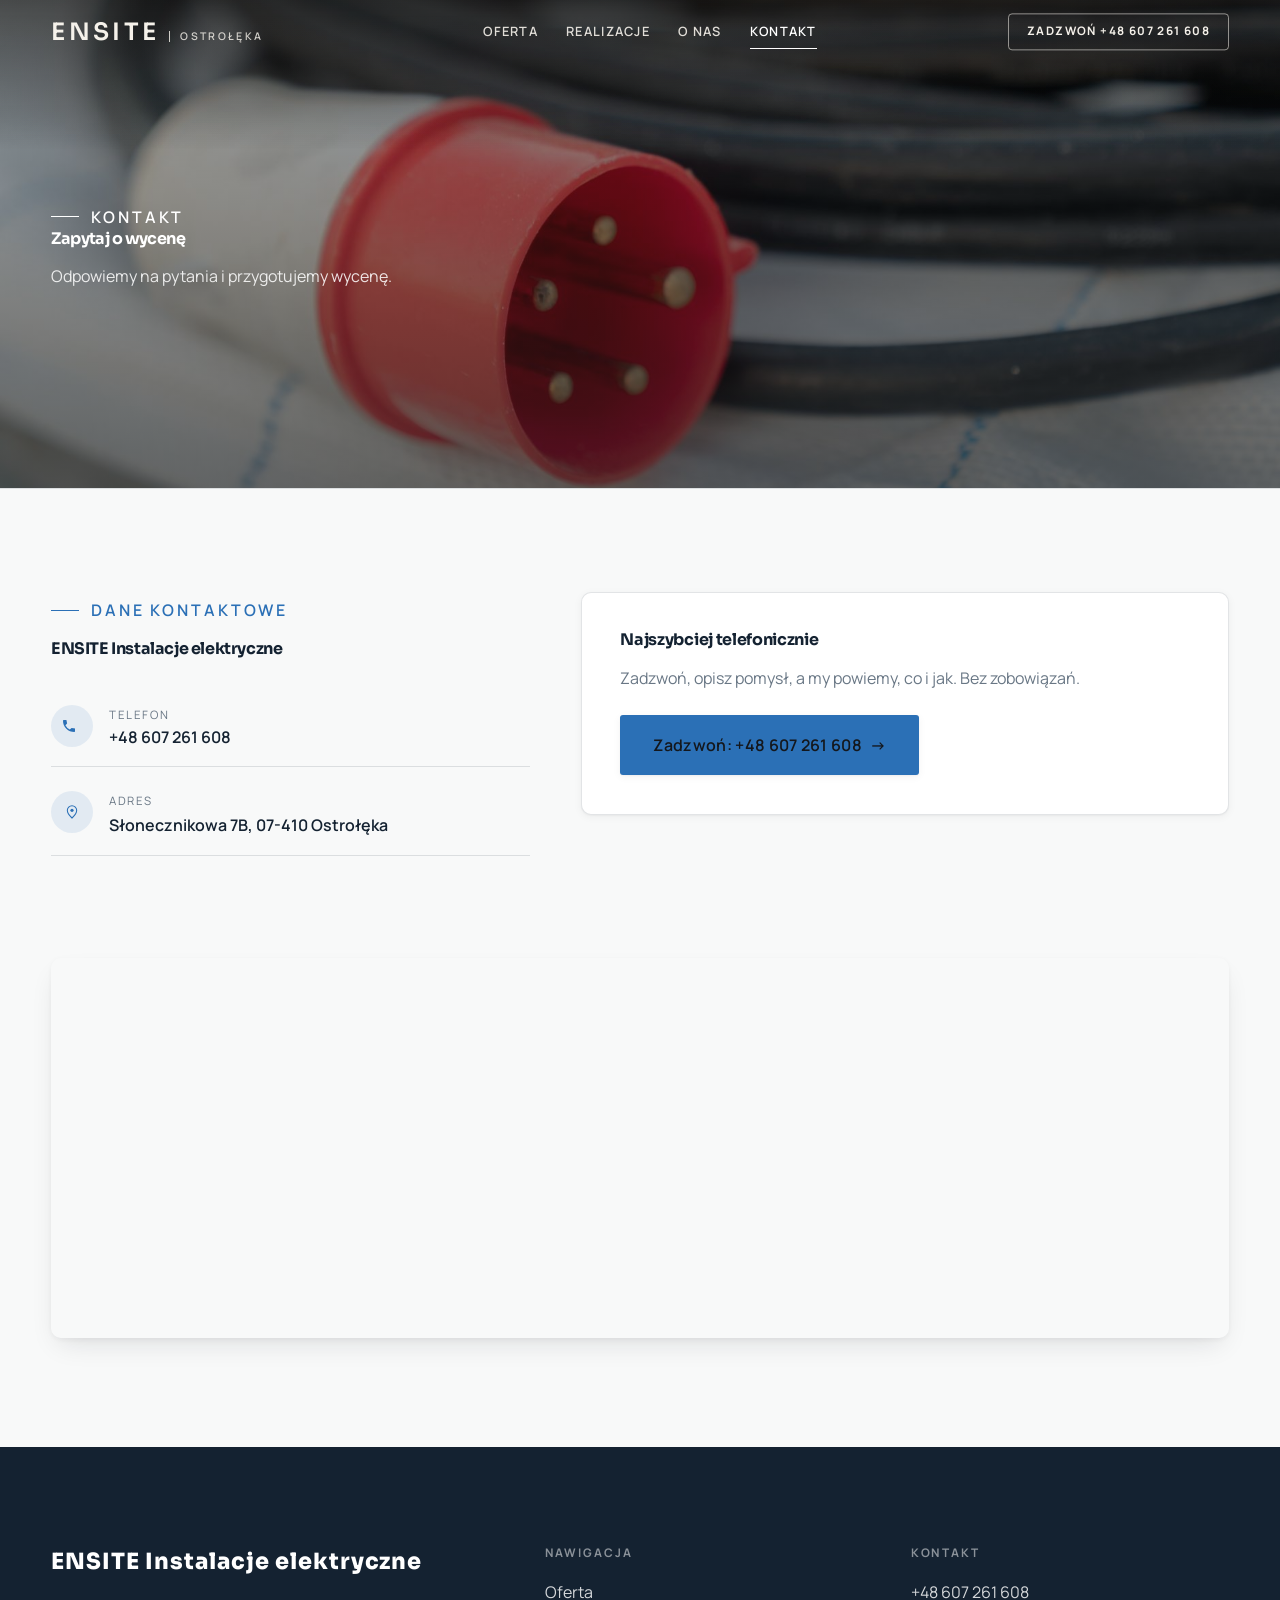
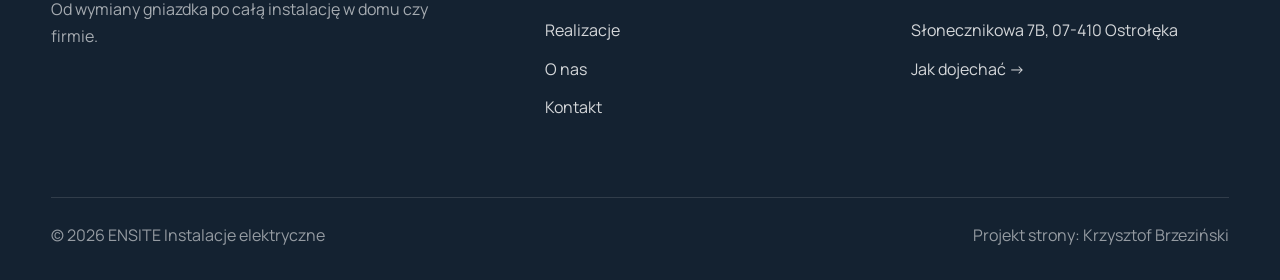
==== commit 3254af5f: "[claude-edit][cmt:0a27a682-a115-469d-9c3f-325d6023d014] usuń notkę o zdjęciach poglądowych z realiza" ====
--- a/kontakt.html
+++ b/kontakt.html
@@ -14,7 +14,7 @@
 
 <header class="nav">
   <div class="wrap nav-inner">
-    <a class="brand" href="index.html"><span class="name">ENSITE Instalacje elektryczne</span><span class="sub">Ostrołęka</span></a>
+    <a class="brand" href="index.html"><span class="name">ENSITE</span><span class="sub">Ostrołęka</span></a>
     <nav class="nav-links">
       <a href="oferta.html">Oferta</a>
       <a href="realizacje.html">Realizacje</a>
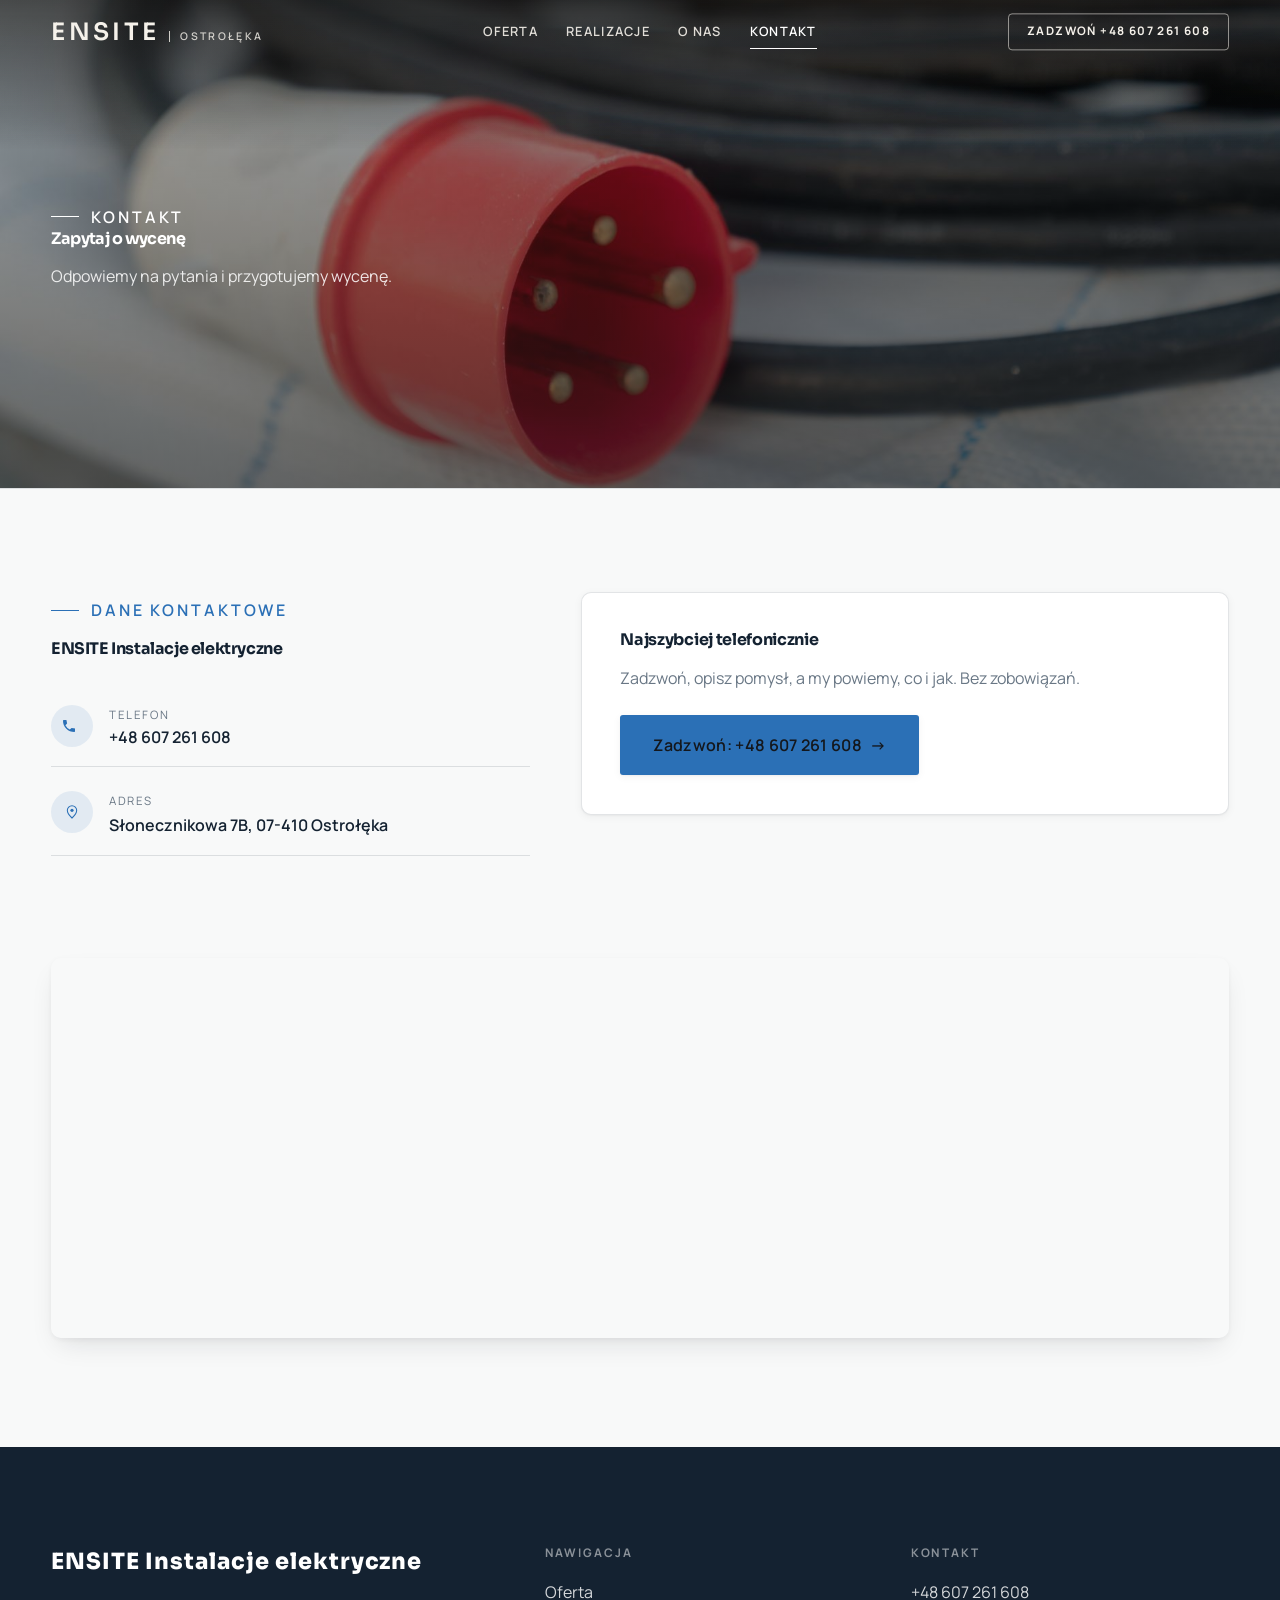
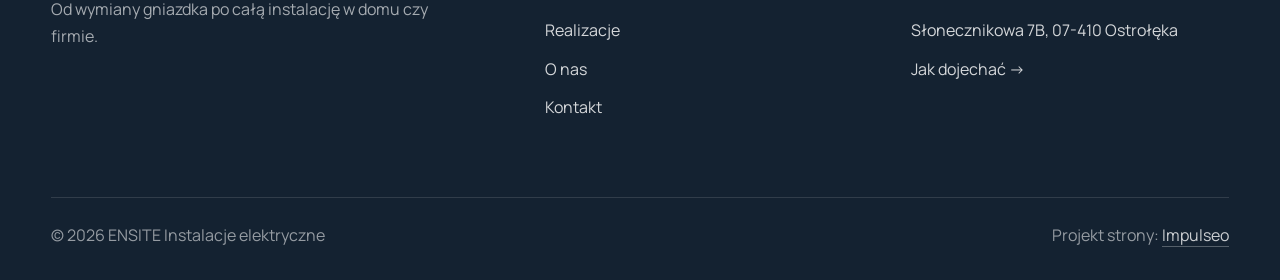
==== commit 1d7d9df7: "Stopka: podpis Impulseo z linkiem + poprawka znikajacego napisu w naglowku" ====
--- a/kontakt.html
+++ b/kontakt.html
@@ -82,7 +82,7 @@
     </div>
     <div class="foot-bot">
       <span>© 2026 ENSITE Instalacje elektryczne</span>
-      <span>Projekt strony: Krzysztof Brzeziński</span>
+      <span>Projekt strony: <a class="foot-credit" href="https://impulseo.pl" target="_blank" rel="noopener">Impulseo</a></span>
     </div>
   </div>
 </footer>
--- a/assets/styles.css
+++ b/assets/styles.css
@@ -1,7 +1,7 @@
 /* ============================================================
    STOLBASZ — premium, architektoniczny B2B fit-out
    Jasna paleta, zero brązu. System wg premium-web-craft.
-   Projekt strony: Krzysztof Brzeziński
+   Projekt strony: Impulseo (impulseo.pl)
    ============================================================ */
 
 :root{
@@ -612,3 +612,64 @@
 
 /* === auto-paleta ze zdjęć klienta (dopasowanie do estetyki socials) === */
 :root{--accent:#2B70B6;--accent-d:#1D5791;--accent-soft:rgba(43,112,182,0.10);--paper:#F8F9F9;--paper-2:#EDEEEF;--paper-3:#E5E7E8;}
+
+/* === HERO-FIT (29.07.2026) — hero DOPASOWUJE SIĘ do wysokości okna =========================
+   Zgłoszenie K. 29.07: na jego laptopie przyciski CTA w hero były ucięte dolną krawędzią
+   (Modern House). Pomiar headless (1512x879 → realny widok 792 px): dolna krawędź CTA
+   wypadała 123 px POD ekranem. Nawet przy maksymalnym oknie (982) było -20 px.
+
+   DLACZEGO POPRZEDNI FIX NIE DZIAŁAŁ: 27.07 dołożyliśmy @media(max-height:820px) — próg.
+   Widok K. ma ~792-895 px, czyli TUŻ NAD progiem → reguła w ogóle się nie włączała.
+   Progi są kruche: każdy inny laptop/dok/pasek zakładek przesuwa granicę.
+
+   ROZWIĄZANIE: zero progów. Każdy rozmiar, który decyduje o wysokości hero (typografia,
+   odstępy, padding), dostaje `min(dotychczasowa-wartość, X svh)` — czyli na wysokim ekranie
+   nic się nie zmienia, a im niższe okno, tym płynniej mniejsze. Treści NIE ucinamy.
+
+   Doklejane na SAM KONIEC styles.css (po motion) → wygrywa kaskadę, nie rusza reguł w miejscu.
+   Weryfikacja: tools-retrofit/measure_fold.py (mierzy zapas pod CTA dla 720/800/879/982). */
+
+/* ---------- HERO KINOWY (strona główna, rodziny „editorial") ---------- */
+.hero-cine .wrap{padding-block:min(var(--space-8),4svh)}
+.hero-cine .eyebrow{margin-bottom:min(var(--space-5),2svh)}
+.hero-cine h1{font-size:min(clamp(2.9rem,2rem + 4.4vw,5.2rem),7.6svh);
+  margin-bottom:min(var(--space-5),2.4svh)}
+.hero-cine .lead{font-size:min(1.125rem,2.3svh);line-height:1.55;
+  margin-bottom:min(var(--space-7),3.2svh)}
+
+/* ---------- HERO FACHOWCY — wariant A (pełny ekran) ---------- */
+.hf-panel{padding-top:min(clamp(6.5rem,13vh,9rem),11svh);
+  padding-bottom:min(clamp(2.6rem,6vh,3.6rem),4svh)}
+.hf-title{font-size:min(clamp(2.3rem,1.6rem + 3.2vw,4.3rem),7svh);
+  margin-top:min(var(--space-4),1.8svh);margin-bottom:min(var(--space-4),1.8svh)}
+.hf-lead{font-size:min(1.18rem,2.3svh);line-height:1.5}
+.hf-phone{margin-top:min(var(--space-6),2.8svh);margin-bottom:min(var(--space-5),2.2svh)}
+.hf-phone-num{font-size:min(clamp(2rem,1.5rem + 2.4vw,3.05rem),5.2svh)}
+.hf-trust{margin-top:min(var(--space-6),2.6svh);padding-top:min(var(--space-4),1.6svh)}
+
+/* Telefon: tam liczy się czytelność, nie upychanie — skalowanie wysokością wyłączone,
+   bo przy 844 px wysokości ekranu svh-limity zaczęłyby zmniejszać tekst bez potrzeby. */
+@media(max-width:680px){
+  .hero-cine h1{font-size:clamp(1.9rem,1.15rem + 4.4vw,2.7rem)}
+  .hero-cine .lead{font-size:.98rem}
+  .hf-title{font-size:clamp(2.1rem,1.6rem + 3.2vw,3rem)}
+  .hf-lead{font-size:1rem}
+  .hf-phone-num{font-size:clamp(1.9rem,1.5rem + 2.4vw,2.5rem)}
+}
+/* === /HERO-FIT === */
+
+
+/* ====== IMPULSEO-FIX-20260731 ======================================================
+   1) PODPIS w stopce jest teraz linkiem do impulseo.pl - ma być widocznie klikalny.
+   2) ŻYWY NAGŁÓWEK: warstwa przenikających kadrów (.mt-hero-layer) miała z-index:1, więc
+      lądowała NAD przyciemnieniem hero, a w rodzinie „fachowcy" nawet nad panelem z tekstem
+      (.hf-panel nie miał własnego z-index). Efekt: przy zmianie zdjęcia napis znikał i wracał.
+      Teraz warstwa idzie tam, gdzie zdjęcie tła (z-index:-2), a treść nagłówka dostaje twardy
+      z-index:3. Zmieniają się WYŁĄCZNIE zdjęcia w tle - napis stoi nieruchomo.
+      (hero-cine celowo pominięte: tam img ma z-index:0 i układ był poprawny.) */
+.foot-bot a.foot-credit{color:rgba(255,255,255,.78);text-decoration:none;border-bottom:1px solid rgba(255,255,255,.28)}
+.foot-bot a.foot-credit:hover{color:#fff;border-bottom-color:#fff}
+.hero-fach > img.mt-hero-layer,.hero-gastro > img.mt-hero-layer,.hero-auto > img.mt-hero-layer,
+.hero-dom > img.mt-hero-layer,.hero-studio > img.mt-hero-layer{z-index:-2}
+.hf-panel,.hf-inner,.hd-panel,.hk-panel,.ha-inner,.hs-inner,.hg-inner{position:relative;z-index:3}
+/* ====== koniec IMPULSEO-FIX-20260731 ====== */
